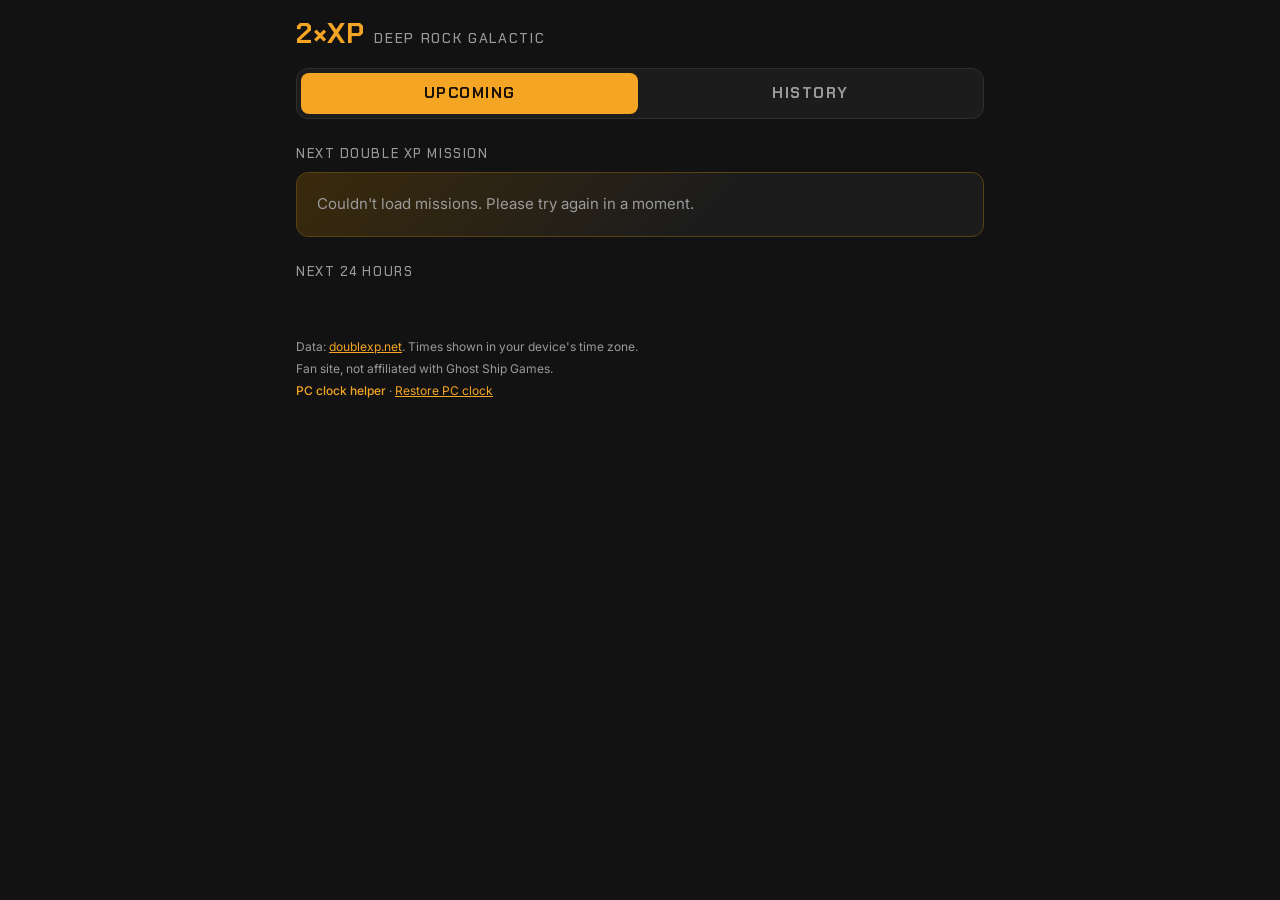
==== site/index.html @ 113f1cf4 "DRG Double XP: upcoming and past Double XP missions of Deep Rock Galactic" ====
<!doctype html>
<html lang="en">
<head>
  <meta charset="utf-8">
  <meta name="viewport" content="width=device-width, initial-scale=1">
  <title>DRG Double XP</title>
  <meta name="description" content="Deep Rock Galactic Double XP missions: upcoming and history.">
  <link rel="preconnect" href="https://fonts.googleapis.com">
  <link rel="preconnect" href="https://fonts.gstatic.com" crossorigin>
  <link href="https://fonts.googleapis.com/css2?family=Chakra+Petch:wght@500;700&family=Inter:wght@400;500;600&display=swap" rel="stylesheet">
  <link rel="icon" href="favicon.svg" type="image/svg+xml">
  <link rel="apple-touch-icon" href="apple-touch-icon.png">
  <link rel="stylesheet" href="styles.css">
</head>
<body>
  <header class="header">
    <a class="brand" href="./">
      <span class="brand-xp">2×XP</span>
      <span class="brand-name">Deep Rock Galactic</span>
    </a>
  </header>

  <main>
    <form id="filters" class="filters" aria-label="Filters">
      <div class="multi">
        <span class="multi-title" id="mission-title">Mission type</span>
        <details>
          <summary aria-describedby="mission-title">All</summary>
          <div class="multi-panel" role="group" aria-labelledby="mission-title">
            <label class="multi-all"><input type="checkbox" data-all checked> All</label>
            <div class="multi-options"></div>
          </div>
        </details>
        <input type="hidden" name="mission" value="">
      </div>
      <div class="multi">
        <span class="multi-title" id="biome-title">Biome</span>
        <details>
          <summary aria-describedby="biome-title">All</summary>
          <div class="multi-panel" role="group" aria-labelledby="biome-title">
            <label class="multi-all"><input type="checkbox" data-all checked> All</label>
            <div class="multi-options"></div>
          </div>
        </details>
        <input type="hidden" name="biome" value="">
      </div>
      <label>Length
        <select name="length">
          <option value="">All</option>
          <option value="1">Short</option>
          <option value="2">Medium</option>
          <option value="3">Long</option>
        </select>
      </label>
      <label>Season
        <select name="season"><option value="">All</option></select>
      </label>
      <button type="button" id="reset" class="link-button">Reset</button>
    </form>

    <nav class="tabs" aria-label="Views">
      <a href="./" aria-current="page">Upcoming</a>
      <a href="history">History</a>
    </nav>

    <section class="next" aria-labelledby="next-title">
      <h1 id="next-title" class="eyebrow">Next Double XP mission</h1>
      <div id="featured" class="featured" aria-live="polite">
        <p class="loading">Loading…</p>
      </div>
    </section>

    <section aria-labelledby="upcoming-title">
      <h2 id="upcoming-title" class="section-title">Next 24 hours</h2>
      <div id="upcoming"></div>
      <div class="pagination">
        <button type="button" id="next-day" class="button" hidden>Load one more day</button>
      </div>
    </section>
  </main>

  <footer class="footer">
    <p>Data: <a href="https://doublexp.net" rel="noopener">doublexp.net</a>. Times shown in your device's time zone.</p>
    <p>Fan site, not affiliated with Ghost Ship Games.</p>
  </footer>

  <script src="config.js"></script>
  <script src="static-api.js"></script>
  <script src="common.js"></script>
  <script src="app.js"></script>
</body>
</html>
---- site/styles.css ----
:root {
  --bg: #121212;
  --card: #1c1c1c;
  --card-raised: #242424;
  --border: #2e2e2e;
  --text: #ececec;
  --muted: #9a9a9a;
  --amber: #f5a524;
  --amber-dark: #3a2a0c;
  --danger: #e5604f;
  --radius: 12px;
}

* { box-sizing: border-box; }

body {
  margin: 0;
  background: var(--bg);
  color: var(--text);
  font: 400 15px/1.5 Inter, system-ui, sans-serif;
  -webkit-font-smoothing: antialiased;
}

main, .header, .footer {
  max-width: 720px;
  margin: 0 auto;
  padding: 0 16px;
}

a { color: var(--amber); }

/* Header */
.header {
  display: flex;
  flex-wrap: wrap;
  align-items: center;
  justify-content: space-between;
  gap: 12px;
  padding-top: 20px;
  padding-bottom: 8px;
}
.brand { display: flex; align-items: baseline; gap: 10px; text-decoration: none; }

/* Tabs: full-width bar under the filters */
.tabs {
  display: grid;
  grid-template-columns: 1fr 1fr;
  gap: 4px;
  margin-top: 12px;
  background: var(--card);
  border: 1px solid var(--border);
  border-radius: var(--radius);
  padding: 4px;
}
.tabs a {
  font: 700 15px/1 'Chakra Petch', sans-serif;
  text-transform: uppercase;
  letter-spacing: 0.1em;
  text-align: center;
  color: var(--muted);
  text-decoration: none;
  padding: 13px 12px;
  border-radius: 8px;
}
.tabs a:hover { color: var(--text); background: var(--card-raised); }
.tabs a[aria-current="page"] { color: #1a1206; background: var(--amber); }
.tabs a:focus-visible { outline: 2px solid var(--amber); outline-offset: 2px; }
.brand-xp {
  font: 700 28px/1 'Chakra Petch', sans-serif;
  color: var(--amber);
  letter-spacing: 0.02em;
}
.brand-name {
  font: 500 14px/1 'Chakra Petch', sans-serif;
  color: var(--muted);
  text-transform: uppercase;
  letter-spacing: 0.12em;
}

/* Headings */
.eyebrow, .section-title {
  font: 500 13px/1 'Chakra Petch', sans-serif;
  text-transform: uppercase;
  letter-spacing: 0.12em;
  color: var(--muted);
  margin: 28px 0 12px;
}
.day {
  font: 600 14px/1 Inter, sans-serif;
  color: var(--text);
  margin: 24px 0 10px;
}
.day:first-child { margin-top: 0; }

/* Featured card */
.featured {
  background: linear-gradient(135deg, var(--amber-dark), var(--card) 60%);
  border: 1px solid #5a4115;
  border-radius: var(--radius);
  padding: 20px;
}
.featured .countdown {
  font: 700 34px/1.1 'Chakra Petch', sans-serif;
  color: var(--amber);
  margin: 0 0 4px;
}
.featured .when { color: var(--muted); margin: 0 0 16px; }
.featured .mission-title { font-size: 20px; }

/* Mission cards */
.list { display: grid; gap: 8px; }
.mission {
  display: grid;
  grid-template-columns: 54px 1fr;
  gap: 12px;
  background: var(--card);
  border: 1px solid var(--border);
  border-left: 3px solid var(--biome, var(--border));
  border-radius: var(--radius);
  padding: 12px 14px;
}
.time {
  font: 700 17px/1.2 'Chakra Petch', sans-serif;
  color: var(--text);
  padding-top: 1px;
}
.mission-title {
  font: 700 16px/1.25 'Chakra Petch', sans-serif;
  margin: 0;
}
.biome { color: var(--biome, var(--muted)); font-weight: 500; font-size: 14px; }
.details {
  display: flex;
  flex-wrap: wrap;
  align-items: center;
  gap: 6px 14px;
  margin-top: 8px;
  font-size: 13px;
  color: var(--muted);
}
.gauge { display: inline-flex; align-items: center; gap: 6px; }
.dots { display: inline-flex; gap: 3px; }
.dots i {
  width: 7px; height: 7px; border-radius: 50%;
  background: #444;
}
.dots i.filled { background: var(--amber); }
.code-name { font-style: italic; }

.tags { display: flex; flex-wrap: wrap; gap: 6px; margin-top: 8px; }
.tag {
  font-size: 12px;
  padding: 2px 8px;
  border-radius: 999px;
  border: 1px solid var(--border);
  color: var(--muted);
}
.tag.warning { border-color: #5b2a24; color: var(--danger); }
.tag.season { border-color: #3d4a6b; color: #9fb3e8; }

.live {
  display: inline-block;
  font: 700 11px/1 'Chakra Petch', sans-serif;
  text-transform: uppercase;
  letter-spacing: 0.1em;
  background: var(--amber);
  color: #1a1206;
  padding: 4px 7px;
  border-radius: 4px;
  margin-top: 6px;
}

.loading, .empty { color: var(--muted); margin: 0; }

/* "Set PC clock" button */
.actions { display: flex; align-items: center; gap: 8px; margin-top: 10px; }
.clock-button {
  display: inline-block;
  font: 600 12px/1 Inter, sans-serif;
  color: var(--amber);
  background: none;
  border: 1px solid #5a4115;
  border-radius: 8px;
  padding: 8px 12px;
  cursor: pointer;
}
.clock-button:hover { border-color: var(--amber); background: var(--amber-dark); }
.clock-button:focus-visible { outline: 2px solid var(--amber); outline-offset: 2px; }

/* Clock help dialog */
.dialog {
  background: var(--card);
  color: var(--text);
  border: 1px solid var(--border);
  border-radius: var(--radius);
  width: calc(100% - 32px);
  max-width: 520px;
  max-height: calc(100vh - 32px);
  overflow-y: auto;
  padding: 20px;
}
.dialog::backdrop { background: rgba(0, 0, 0, 0.65); }
.dialog [hidden] { display: none !important; }
.dialog h2 { font: 700 18px/1.2 'Chakra Petch', sans-serif; margin: 0 0 12px; }
.dialog h3 {
  font: 500 12px/1 'Chakra Petch', sans-serif;
  text-transform: uppercase;
  letter-spacing: 0.1em;
  color: var(--muted);
  margin: 18px 0 8px;
}
.dialog .target {
  background: linear-gradient(135deg, var(--amber-dark), var(--card-raised) 70%);
  border: 1px solid #5a4115;
  border-radius: 8px;
  padding: 12px 14px;
}
.dialog p, .dialog li { font-size: 14px; }
.dialog ol { padding-left: 20px; margin: 8px 0 12px; }
.dialog code {
  font-size: 12px;
  background: var(--card-raised);
  border: 1px solid var(--border);
  border-radius: 4px;
  padding: 1px 5px;
  overflow-wrap: anywhere;
}
.dialog .note { color: var(--muted); font-size: 13px; }
.dialog-actions { display: flex; justify-content: flex-end; gap: 10px; margin-top: 18px; }
.dialog-actions .button { text-decoration: none; display: inline-block; }

.toast {
  position: fixed;
  left: 50%;
  bottom: 20px;
  transform: translateX(-50%);
  width: calc(100% - 32px);
  max-width: 520px;
  background: var(--card-raised);
  border: 1px solid var(--amber);
  border-radius: var(--radius);
  padding: 12px 14px;
  font-size: 14px;
  z-index: 10;
}
.toast[hidden] { display: none; }

/* Filters */
.filters {
  display: grid;
  grid-template-columns: repeat(auto-fill, minmax(150px, 1fr));
  gap: 10px;
  align-items: end;
  background: var(--card);
  border: 1px solid var(--border);
  border-radius: var(--radius);
  padding: 14px;
}
.filters[hidden] { display: none; }
main > .filters:first-child { margin-top: 16px; }
.filters label {
  display: grid;
  gap: 6px;
  font-size: 12px;
  color: var(--muted);
}
.filters select {
  width: 100%;
  font: 500 14px/1.2 Inter, sans-serif;
  color: var(--text);
  background: var(--card-raised);
  border: 1px solid var(--border);
  border-radius: 8px;
  padding: 9px 10px;
}
.filters select:focus-visible, .button:focus-visible, .link-button:focus-visible {
  outline: 2px solid var(--amber);
  outline-offset: 2px;
}
/* Checkbox filters (mission type, biome) */
.multi { position: relative; display: grid; gap: 6px; font-size: 12px; color: var(--muted); }
.multi details { position: relative; }
.multi summary {
  position: relative;
  list-style: none;
  min-height: 39px; /* same height as the drop-down lists */
  cursor: pointer;
  font: 500 14px/1.2 Inter, sans-serif;
  color: var(--text);
  background: var(--card-raised);
  border: 1px solid var(--border);
  border-radius: 8px;
  padding: 10px 28px 10px 10px;
  white-space: nowrap;
  overflow: hidden;
  text-overflow: ellipsis;
}
.multi summary::-webkit-details-marker { display: none; }
.multi summary::after {
  content: '';
  position: absolute;
  right: 11px;
  top: 50%;
  width: 6px;
  height: 6px;
  border-right: 1.5px solid var(--muted);
  border-bottom: 1.5px solid var(--muted);
  transform: translateY(-70%) rotate(45deg);
}
.multi details[open] summary { border-color: var(--amber); }
.multi details[open] summary::after { transform: translateY(-30%) rotate(-135deg); }
.multi summary:focus-visible { outline: 2px solid var(--amber); outline-offset: 2px; }
.multi-panel {
  position: absolute;
  z-index: 5;
  top: calc(100% + 6px);
  left: 0;
  min-width: max(100%, 250px);
  max-height: min(460px, 70vh);
  overflow-y: auto;
  background: var(--card-raised);
  border: 1px solid var(--border);
  border-radius: 8px;
  box-shadow: 0 10px 30px rgba(0, 0, 0, 0.5);
  padding: 6px;
}
.multi-panel label {
  display: flex;
  align-items: center;
  gap: 10px;
  font: 400 14px/1.25 Inter, sans-serif;
  color: var(--text);
  padding: 8px;
  border-radius: 6px;
  cursor: pointer;
}
.multi-panel label:hover { background: var(--card); }
.multi-panel .multi-all { font-weight: 600; border-bottom: 1px solid var(--border); border-radius: 6px 6px 0 0; margin-bottom: 4px; }
.multi-panel input { width: 16px; height: 16px; margin: 0; flex: none; accent-color: var(--amber); }

.link-button {
  justify-self: start;
  background: none;
  border: none;
  color: var(--amber);
  font: 500 13px/1 Inter, sans-serif;
  padding: 10px 0;
  cursor: pointer;
}
.footer-link { padding: 0; font-size: 12px; }
.summary { color: var(--muted); font-size: 13px; margin: 16px 0 4px; min-height: 1.5em; }
.pagination { display: flex; justify-content: center; margin-top: 20px; }
.button {
  font: 600 14px/1 Inter, sans-serif;
  color: var(--text);
  background: var(--card-raised);
  border: 1px solid var(--border);
  border-radius: 8px;
  padding: 11px 18px;
  cursor: pointer;
}
.button:hover { border-color: var(--amber); }
.button:disabled { opacity: 0.6; cursor: wait; }
.button-primary { background: var(--amber); border-color: var(--amber); color: #1a1206; }
.button-primary:hover { background: #ffbb44; border-color: #ffbb44; }
.button-primary:focus-visible { outline: 2px solid var(--text); outline-offset: 2px; }

/* Footer */
.footer {
  margin-top: 40px;
  padding-bottom: 32px;
  font-size: 12px;
  color: var(--muted);
}
.footer p { margin: 4px 0; }

/* On small screens the panel spans the filter box (otherwise it would overflow on the right). */
@media (max-width: 560px) {
  .multi, .multi details { position: static; }
  .filters { position: relative; }
  .multi-panel { left: 14px; right: 14px; top: auto; min-width: 0; margin-top: 6px; }
}

@media (max-width: 420px) {
  .mission { grid-template-columns: 46px 1fr; gap: 10px; }
  .featured .countdown { font-size: 28px; }
}
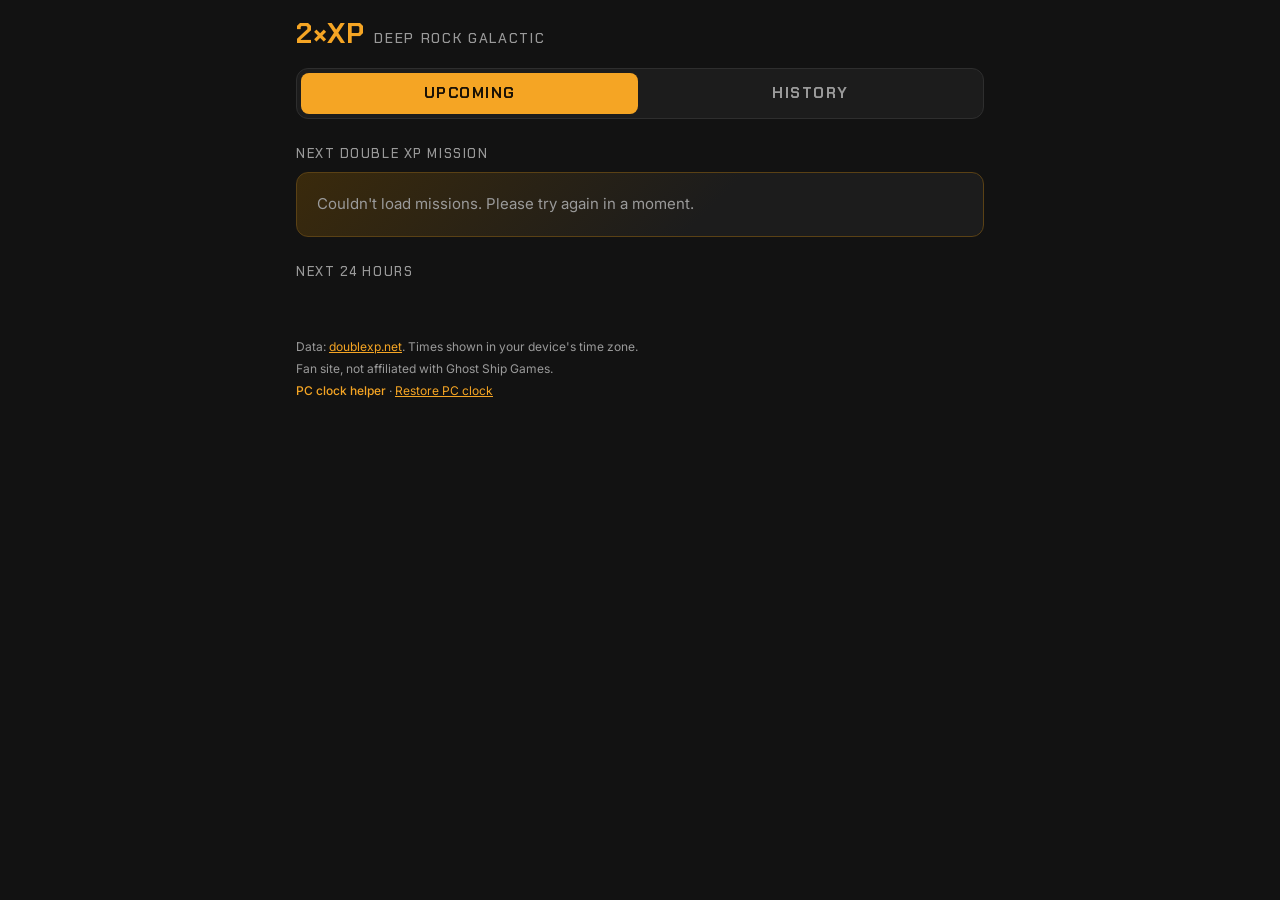
==== commit 701c3a56: "Every mission, not only Double XP, with a mutator filter - The collectors keep every mission of doub" ====
--- a/site/index.html
+++ b/site/index.html
@@ -4,7 +4,7 @@
   <meta charset="utf-8">
   <meta name="viewport" content="width=device-width, initial-scale=1">
   <title>DRG Double XP</title>
-  <meta name="description" content="Deep Rock Galactic Double XP missions: upcoming and history.">
+  <meta name="description" content="Deep Rock Galactic missions: Double XP and every other mutator, upcoming and history.">
   <link rel="preconnect" href="https://fonts.googleapis.com">
   <link rel="preconnect" href="https://fonts.gstatic.com" crossorigin>
   <link href="https://fonts.googleapis.com/css2?family=Chakra+Petch:wght@500;700&family=Inter:wght@400;500;600&display=swap" rel="stylesheet">
@@ -44,6 +44,17 @@
         </details>
         <input type="hidden" name="biome" value="">
       </div>
+      <div class="multi">
+        <span class="multi-title" id="mutator-title">Mutator</span>
+        <details>
+          <summary aria-describedby="mutator-title">All</summary>
+          <div class="multi-panel" role="group" aria-labelledby="mutator-title">
+            <label class="multi-all"><input type="checkbox" data-all checked> All</label>
+            <div class="multi-options"></div>
+          </div>
+        </details>
+        <input type="hidden" name="mutator" value="">
+      </div>
       <label>Length
         <select name="length">
           <option value="">All</option>
@@ -74,6 +85,7 @@
       <h2 id="upcoming-title" class="section-title">Next 24 hours</h2>
       <div id="upcoming"></div>
       <div class="pagination">
+        <button type="button" id="more-missions" class="button" hidden>Show more missions</button>
         <button type="button" id="next-day" class="button" hidden>Load one more day</button>
       </div>
     </section>
--- a/site/styles.css
+++ b/site/styles.css
@@ -40,6 +40,18 @@
   padding-bottom: 8px;
 }
 .brand { display: flex; align-items: baseline; gap: 10px; text-decoration: none; }
+.about-link {
+  font: 500 13px/1 'Chakra Petch', sans-serif;
+  text-transform: uppercase;
+  letter-spacing: 0.1em;
+  color: var(--muted);
+  text-decoration: none;
+  border: 1px solid var(--border);
+  border-radius: 8px;
+  padding: 9px 14px;
+}
+.about-link:hover { color: var(--amber); border-color: var(--amber); }
+.about-link:focus-visible { outline: 2px solid var(--amber); outline-offset: 2px; }
 
 /* Tabs: full-width bar under the filters */
 .tabs {
@@ -157,6 +169,8 @@
 }
 .tag.warning { border-color: #5b2a24; color: var(--danger); }
 .tag.season { border-color: #3d4a6b; color: #9fb3e8; }
+.tag.mutator { border-color: #4a3d6b; color: #c3b0f0; }
+.tag.mutator.double-xp { border-color: #5a4115; color: var(--amber); background: var(--amber-dark); }
 
 .live {
   display: inline-block;
@@ -226,6 +240,31 @@
   overflow-wrap: anywhere;
 }
 .dialog .note { color: var(--muted); font-size: 13px; }
+.dialog .muted { color: var(--muted); font-size: 13px; }
+.reassure {
+  background: var(--card-raised);
+  border: 1px solid #2f4a2f;
+  border-left: 3px solid #6fbf6f;
+  border-radius: 8px;
+  padding: 4px 14px 12px;
+  margin: 16px 0;
+}
+.reassure ul { padding-left: 20px; margin: 6px 0 10px; }
+.reassure li { margin: 2px 0; }
+.reassure summary { cursor: pointer; color: var(--amber); font-size: 14px; font-weight: 600; }
+.reassure summary:focus-visible { outline: 2px solid var(--amber); outline-offset: 2px; }
+.script-actions { margin: 10px 0 8px; }
+#script-source {
+  max-height: 260px;
+  overflow: auto;
+  margin: 0;
+  padding: 10px 12px;
+  background: var(--bg, #121212);
+  border: 1px solid var(--border);
+  border-radius: 6px;
+  font: 12px/1.45 ui-monospace, Consolas, monospace;
+  white-space: pre;
+}
 .dialog-actions { display: flex; justify-content: flex-end; gap: 10px; margin-top: 18px; }
 .dialog-actions .button { text-decoration: none; display: inline-block; }
 
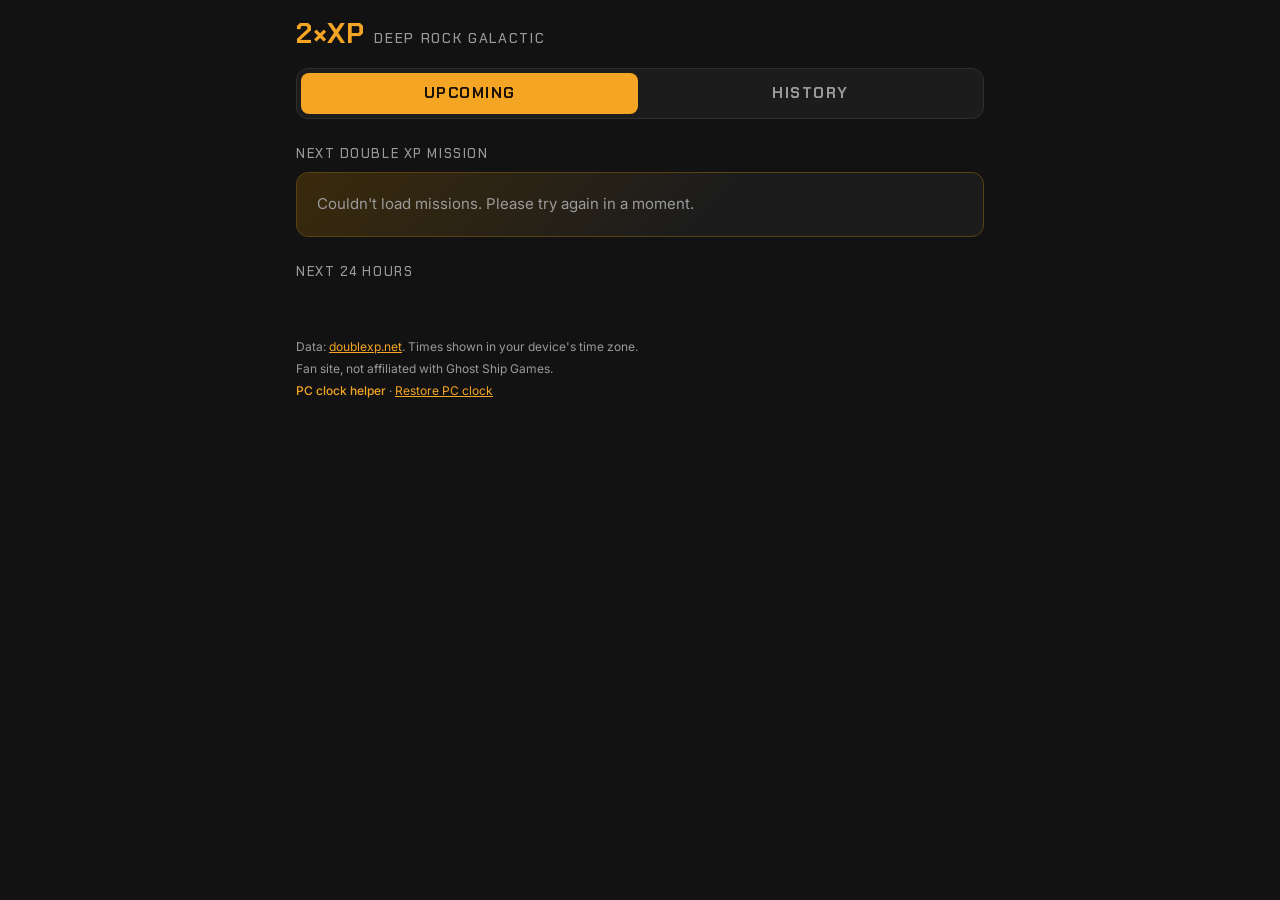
==== commit f02f8ae4: "Warning filter Checkbox filter on mission warnings (Elite Threat, Low Oxygen...), with "No warning"." ====
--- a/site/index.html
+++ b/site/index.html
@@ -55,6 +55,17 @@
         </details>
         <input type="hidden" name="mutator" value="">
       </div>
+      <div class="multi">
+        <span class="multi-title" id="warning-title">Warning</span>
+        <details>
+          <summary aria-describedby="warning-title">All</summary>
+          <div class="multi-panel" role="group" aria-labelledby="warning-title">
+            <label class="multi-all"><input type="checkbox" data-all checked> All</label>
+            <div class="multi-options"></div>
+          </div>
+        </details>
+        <input type="hidden" name="warning" value="">
+      </div>
       <label>Length
         <select name="length">
           <option value="">All</option>
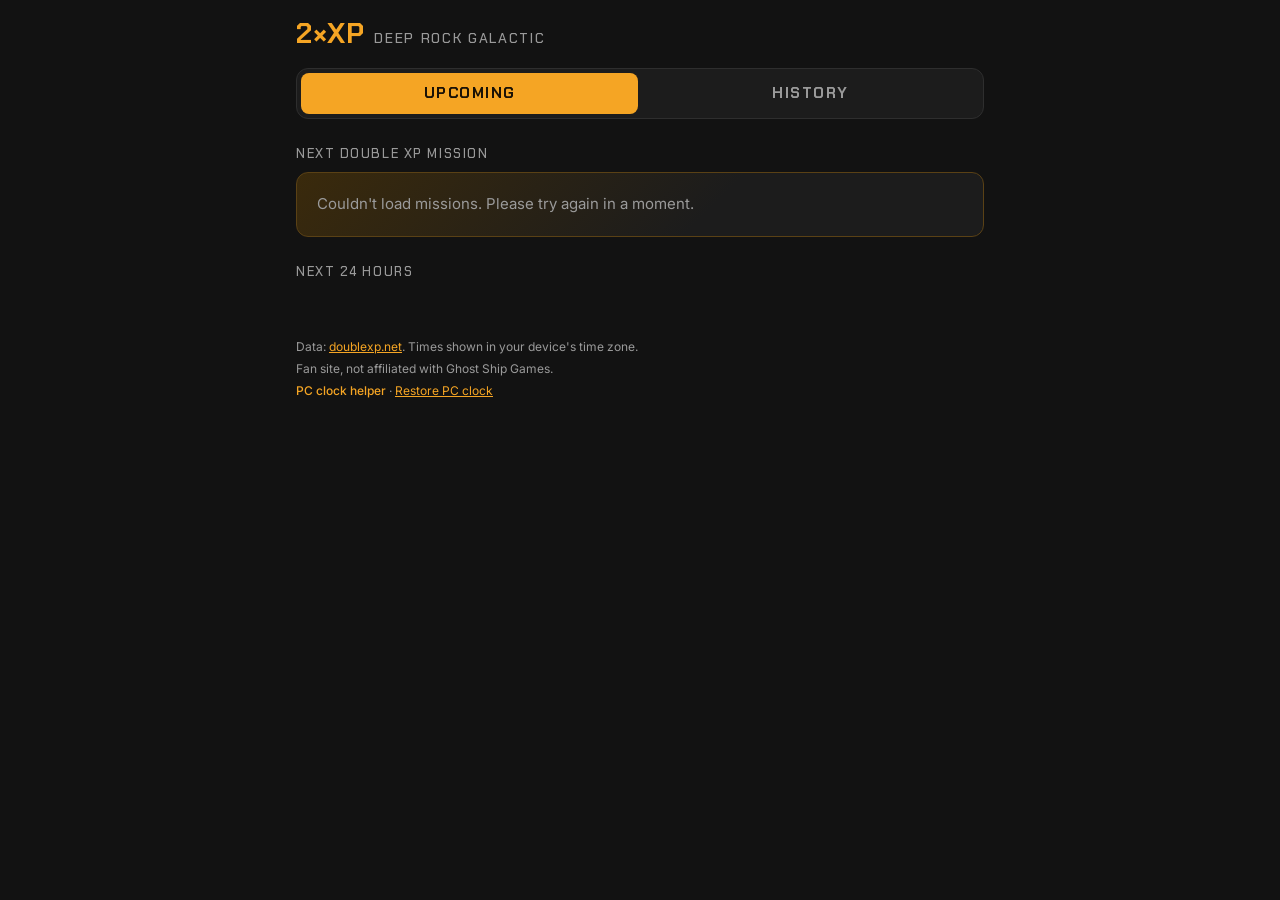
==== commit 51f2ab1d: "Warning filter: "Must have all selected" A box in the warning list requires every selected warning i" ====
--- a/site/index.html
+++ b/site/index.html
@@ -62,6 +62,8 @@
           <div class="multi-panel" role="group" aria-labelledby="warning-title">
             <label class="multi-all"><input type="checkbox" data-all checked> All</label>
             <div class="multi-options"></div>
+            <label class="multi-mode"><input type="checkbox" name="warning_mode" value="all" data-mode>
+              Must have all selected</label>
           </div>
         </details>
         <input type="hidden" name="warning" value="">
--- a/site/styles.css
+++ b/site/styles.css
@@ -376,6 +376,8 @@
 .multi-panel label:hover { background: var(--card); }
 .multi-panel .multi-all { font-weight: 600; border-bottom: 1px solid var(--border); border-radius: 6px 6px 0 0; margin-bottom: 4px; }
 .multi-panel input { width: 16px; height: 16px; margin: 0; flex: none; accent-color: var(--amber); }
+.multi-panel.align-right { left: auto; right: 0; }
+.multi-panel .multi-mode { border-top: 1px solid var(--border); border-radius: 0 0 6px 6px; margin-top: 4px; color: var(--muted); }
 
 .link-button {
   justify-self: start;
@@ -417,7 +419,7 @@
 @media (max-width: 560px) {
   .multi, .multi details { position: static; }
   .filters { position: relative; }
-  .multi-panel { left: 14px; right: 14px; top: auto; min-width: 0; margin-top: 6px; }
+  .multi-panel, .multi-panel.align-right { left: 14px; right: 14px; top: auto; min-width: 0; margin-top: 6px; }
 }
 
 @media (max-width: 420px) {
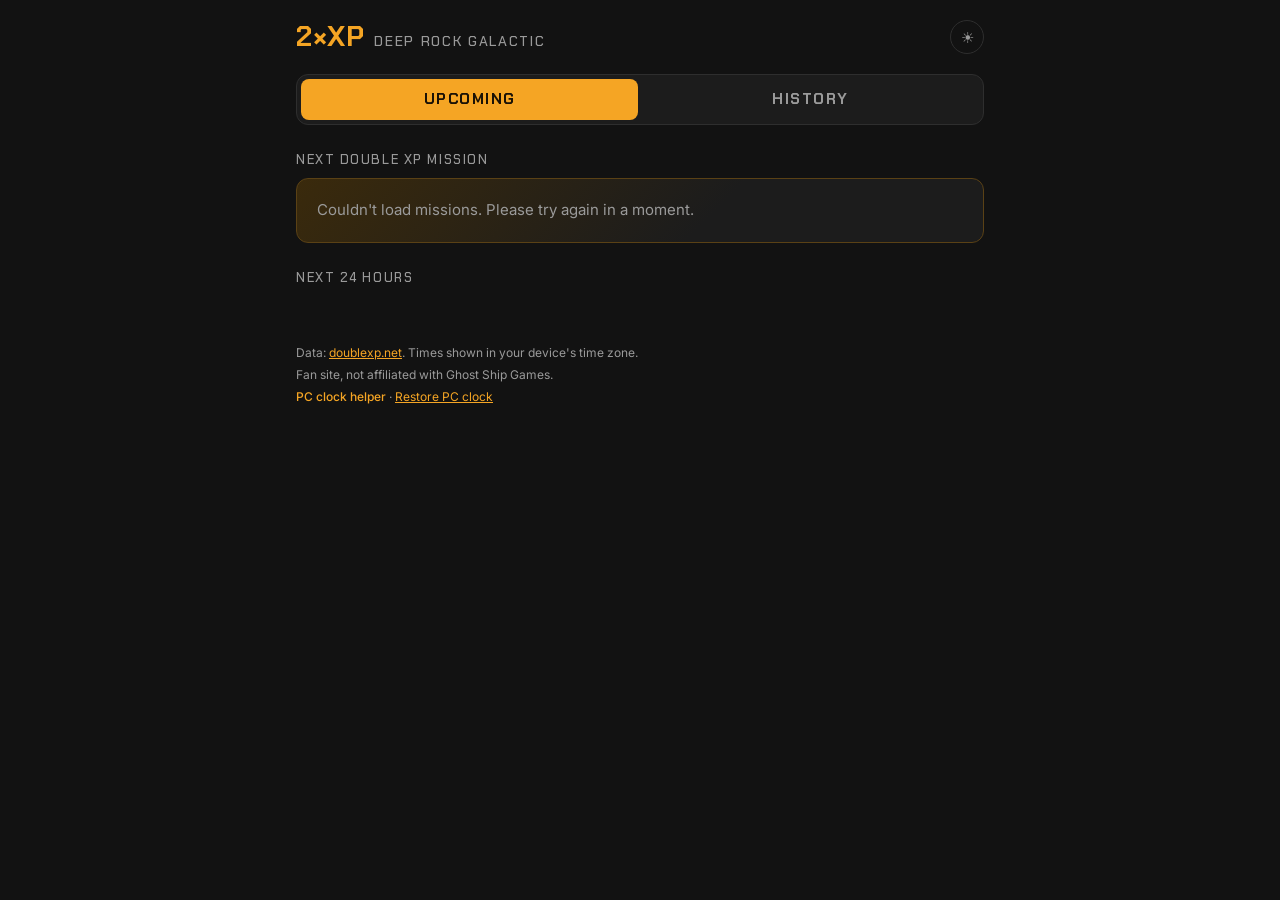
==== commit c4a3e2b8: "Light theme with a toggle in the header (dark stays the default)" ====
--- a/site/index.html
+++ b/site/index.html
@@ -10,6 +10,7 @@
   <link href="https://fonts.googleapis.com/css2?family=Chakra+Petch:wght@500;700&family=Inter:wght@400;500;600&display=swap" rel="stylesheet">
   <link rel="icon" href="favicon.svg" type="image/svg+xml">
   <link rel="apple-touch-icon" href="apple-touch-icon.png">
+  <script src="theme.js"></script>
   <link rel="stylesheet" href="styles.css">
 </head>
 <body>
@@ -18,6 +19,7 @@
       <span class="brand-xp">2×XP</span>
       <span class="brand-name">Deep Rock Galactic</span>
     </a>
+    <button type="button" class="theme-toggle" data-theme-toggle aria-label="Switch theme"></button>
   </header>
 
   <main>
--- a/site/styles.css
+++ b/site/styles.css
@@ -9,7 +9,42 @@
   --amber-dark: #3a2a0c;
   --danger: #e5604f;
   --radius: 12px;
-}
+  --dot: #444;
+  --amber-border: #5a4115;
+  --on-amber: #1a1206;
+  --warning-border: #5b2a24;
+  --season-border: #3d4a6b;
+  --season: #9fb3e8;
+  --mutator-border: #4a3d6b;
+  --mutator: #c3b0f0;
+  --success-border: #2f4a2f;
+  --success: #6fbf6f;
+  color-scheme: dark;
+}
+
+:root[data-theme="light"] {
+  --bg: #f4f4f2;
+  --card: #ffffff;
+  --card-raised: #f0efec;
+  --border: #dddbd6;
+  --text: #1c1c1c;
+  --muted: #62625e;
+  --amber: #b86f00;
+  --amber-dark: #fbeed3;
+  --danger: #c23a2a;
+  --dot: #c9c7c2;
+  --amber-border: #e4c78d;
+  --on-amber: #ffffff;
+  --warning-border: #e8b9b2;
+  --season-border: #b6c2e4;
+  --season: #3a5299;
+  --mutator-border: #c9bbe8;
+  --mutator: #5b3fa3;
+  --success-border: #b5d8b5;
+  --success: #2e7d32;
+  color-scheme: light;
+}
+:root[data-theme="light"] .biome { color: color-mix(in srgb, var(--biome, var(--muted)) 55%, #111); }
 
 * { box-sizing: border-box; }
 
@@ -75,7 +110,7 @@
   border-radius: 8px;
 }
 .tabs a:hover { color: var(--text); background: var(--card-raised); }
-.tabs a[aria-current="page"] { color: #1a1206; background: var(--amber); }
+.tabs a[aria-current="page"] { color: var(--on-amber); background: var(--amber); }
 .tabs a:focus-visible { outline: 2px solid var(--amber); outline-offset: 2px; }
 .brand-xp {
   font: 700 28px/1 'Chakra Petch', sans-serif;
@@ -107,7 +142,7 @@
 /* Featured card */
 .featured {
   background: linear-gradient(135deg, var(--amber-dark), var(--card) 60%);
-  border: 1px solid #5a4115;
+  border: 1px solid var(--amber-border);
   border-radius: var(--radius);
   padding: 20px;
 }
@@ -154,7 +189,7 @@
 .dots { display: inline-flex; gap: 3px; }
 .dots i {
   width: 7px; height: 7px; border-radius: 50%;
-  background: #444;
+  background: var(--dot);
 }
 .dots i.filled { background: var(--amber); }
 .code-name { font-style: italic; }
@@ -167,10 +202,10 @@
   border: 1px solid var(--border);
   color: var(--muted);
 }
-.tag.warning { border-color: #5b2a24; color: var(--danger); }
-.tag.season { border-color: #3d4a6b; color: #9fb3e8; }
-.tag.mutator { border-color: #4a3d6b; color: #c3b0f0; }
-.tag.mutator.double-xp { border-color: #5a4115; color: var(--amber); background: var(--amber-dark); }
+.tag.warning { border-color: var(--warning-border); color: var(--danger); }
+.tag.season { border-color: var(--season-border); color: var(--season); }
+.tag.mutator { border-color: var(--mutator-border); color: var(--mutator); }
+.tag.mutator.double-xp { border-color: var(--amber-border); color: var(--amber); background: var(--amber-dark); }
 
 .live {
   display: inline-block;
@@ -178,7 +213,7 @@
   text-transform: uppercase;
   letter-spacing: 0.1em;
   background: var(--amber);
-  color: #1a1206;
+  color: var(--on-amber);
   padding: 4px 7px;
   border-radius: 4px;
   margin-top: 6px;
@@ -193,7 +228,7 @@
   font: 600 12px/1 Inter, sans-serif;
   color: var(--amber);
   background: none;
-  border: 1px solid #5a4115;
+  border: 1px solid var(--amber-border);
   border-radius: 8px;
   padding: 8px 12px;
   cursor: pointer;
@@ -225,7 +260,7 @@
 }
 .dialog .target {
   background: linear-gradient(135deg, var(--amber-dark), var(--card-raised) 70%);
-  border: 1px solid #5a4115;
+  border: 1px solid var(--amber-border);
   border-radius: 8px;
   padding: 12px 14px;
 }
@@ -243,8 +278,8 @@
 .dialog .muted { color: var(--muted); font-size: 13px; }
 .reassure {
   background: var(--card-raised);
-  border: 1px solid #2f4a2f;
-  border-left: 3px solid #6fbf6f;
+  border: 1px solid var(--success-border);
+  border-left: 3px solid var(--success);
   border-radius: 8px;
   padding: 4px 14px 12px;
   margin: 16px 0;
@@ -402,7 +437,7 @@
 }
 .button:hover { border-color: var(--amber); }
 .button:disabled { opacity: 0.6; cursor: wait; }
-.button-primary { background: var(--amber); border-color: var(--amber); color: #1a1206; }
+.button-primary { background: var(--amber); border-color: var(--amber); color: var(--on-amber); }
 .button-primary:hover { background: #ffbb44; border-color: #ffbb44; }
 .button-primary:focus-visible { outline: 2px solid var(--text); outline-offset: 2px; }
 
@@ -426,3 +461,11 @@
   .mission { grid-template-columns: 46px 1fr; gap: 10px; }
   .featured .countdown { font-size: 28px; }
 }
+
+.theme-toggle {
+  width: 34px; height: 34px; flex: 0 0 34px; padding: 0;
+  border: 1px solid var(--border); border-radius: 50%;
+  background: transparent; color: var(--muted);
+  font-size: 15px; line-height: 1; cursor: pointer;
+}
+.theme-toggle:hover { color: var(--amber); border-color: var(--amber); }
